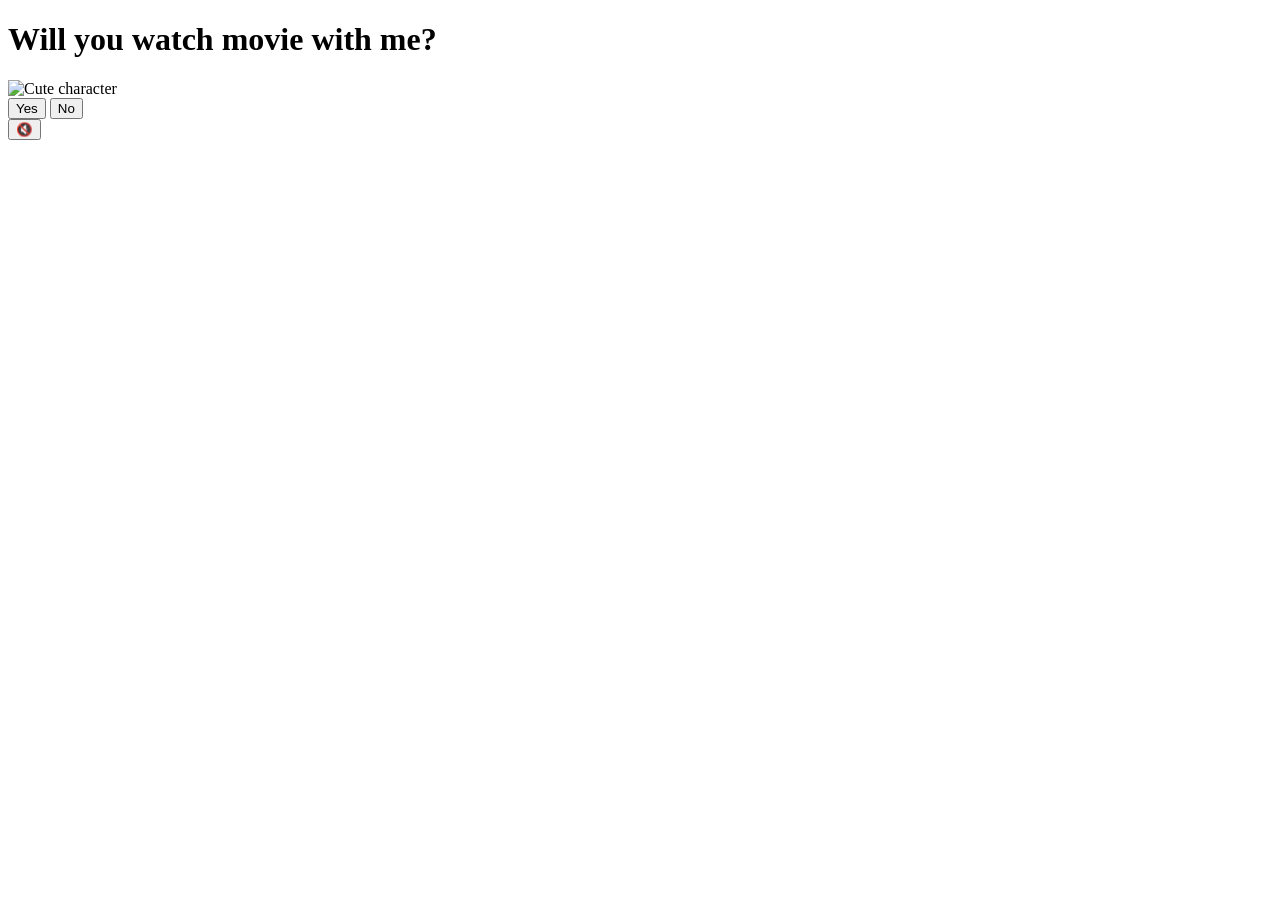
==== index.html @ bd822416 "Fix button handlers, navigation, music playback fallback, and accessibility markup" ====
<!DOCTYPE html>
<html lang="en">
<head>
    <meta charset="UTF-8">
    <meta name="viewport" content="width=device-width, initial-scale=1.0">
    <title>Will you be available to watch movie?? 💕</title>
    <link rel="preconnect" href="https://fonts.googleapis.com">
    <link href="https://fonts.googleapis.com/css2?family=Nunito:wght@400;700;800;900&display=swap" rel="stylesheet">
    <link rel="stylesheet" href="style.css">
</head>
<body>
    <div class="hearts-bg" aria-hidden="true"></div>

    <main class="container">
        <h1>Will you watch movie with me?</h1>
        <div class="gif-container">
            <img id="cat-gif" src="https://media.tenor.com/EBV7OT7ACfwAAAAj/u-u-qua-qua-u-quaa.gif" alt="Cute character">
        </div>

        <div class="buttons">
            <button id="yes-btn" type="button">Yes</button>
            <button id="no-btn" type="button">No</button>
        </div>
        <div id="tease-toast" role="status" aria-live="polite"></div>
    </main>

    <audio id="bg-music" loop preload="auto">
        <source src="Music/beabadoobee - Glue Song (Official Music Video).mp3" type="audio/mpeg">
    </audio>
    <button id="music-toggle" type="button" title="Toggle music" aria-label="Toggle music">🔊</button>

    <script src="script.js"></script>
</body>
</html>
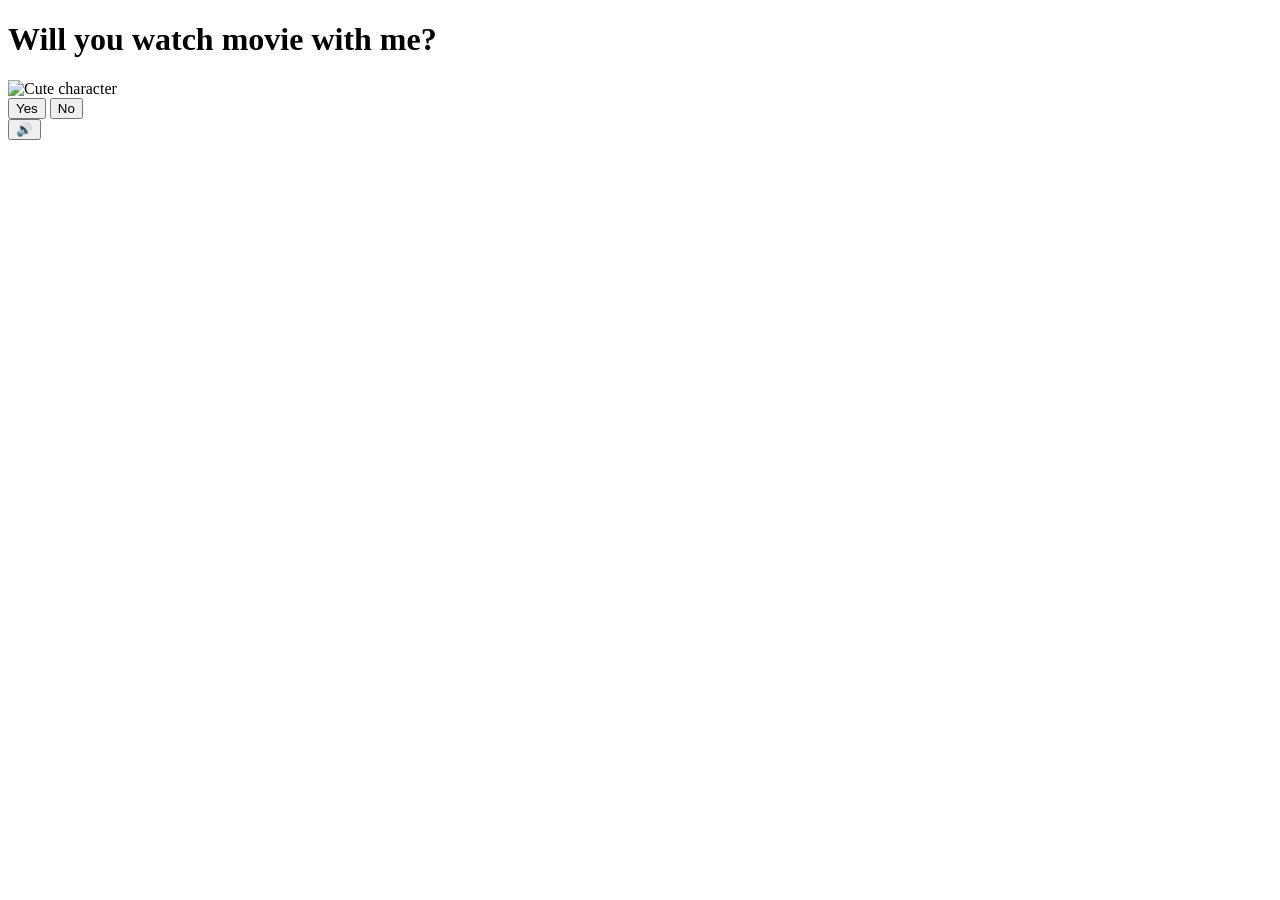
==== commit e3abea24: "Move button and GIF behavior inline into index.html" ====
--- a/index.html
+++ b/index.html
@@ -29,6 +29,61 @@
     </audio>
     <button id="music-toggle" type="button" title="Toggle music" aria-label="Toggle music">🔊</button>
 
-    <script src="script.js"></script>
+    <!-- The button code is inline so it cannot be blocked by a stale script.js cache. -->
+    <script>
+        const gifStages = [
+            'https://media.tenor.com/EBV7OT7ACfwAAAAj/u-u-qua-qua-u-quaa.gif',
+            'https://media1.tenor.com/m/-ozRS87uGPsAAAAC/chiikawa-cute.gif',
+            'https://media1.tenor.com/m/yUkZmkWoAV0AAAAC/sad-jigglypuff.gif',
+            'https://media.tenor.com/OGY9zdREsVAAAAAj/somsom1012.gif',
+            'https://media1.tenor.com/m/IOSVUx97AW4AAAAC/snoopy-sad.gif',
+            'https://media.tenor.com/CivArbX7NzQAAAAj/somsom1012.gif',
+            'https://media.tenor.com/5_tv1HquZlcAAAAj/chiikawa.gif',
+            'https://media1.tenor.com/m/uDugCXK4vI4AAAAC/chiikawa-hachiware.gif'
+        ]
+        const noMessages = [
+            'No', 'Are you positive? 🤔', 'Pookie please... 🥺',
+            'If you say no, I will be really sad...', 'I will be very sad... 😢',
+            'Please??? 💔', "Don't do this to me...", 'Last chance! 😭'
+        ]
+
+        const catGif = document.getElementById('cat-gif')
+        const yesBtn = document.getElementById('yes-btn')
+        const noBtn = document.getElementById('no-btn')
+        const music = document.getElementById('bg-music')
+        const musicToggle = document.getElementById('music-toggle')
+        let yesClickCount = 0
+
+        // Yes performs the GIF/teasing action.
+        yesBtn.addEventListener('click', () => {
+            yesClickCount++
+            noBtn.textContent = noMessages[Math.min(yesClickCount, noMessages.length - 1)]
+            yesBtn.style.fontSize = `${Math.min(25.6 * (1.2 ** yesClickCount), 64)}px`
+            yesBtn.style.padding = `${Math.min(18 + yesClickCount * 4, 48)}px ${Math.min(45 + yesClickCount * 8, 100)}px`
+            if (yesClickCount >= 2) {
+                noBtn.style.fontSize = `${Math.max(16 * (0.85 ** (yesClickCount - 1)), 10)}px`
+            }
+            catGif.style.opacity = '0'
+            setTimeout(() => {
+                catGif.src = gifStages[Math.min(yesClickCount, gifStages.length - 1)]
+                catGif.style.opacity = '1'
+            }, 200)
+        })
+
+        // No opens the success page.
+        noBtn.addEventListener('click', () => {
+            window.location.href = 'yes.html'
+        })
+
+        musicToggle.addEventListener('click', async () => {
+            if (music.paused) {
+                try { await music.play(); musicToggle.textContent = '🔊' }
+                catch { musicToggle.textContent = '🔇' }
+            } else {
+                music.pause()
+                musicToggle.textContent = '🔇'
+            }
+        })
+    </script>
 </body>
 </html>
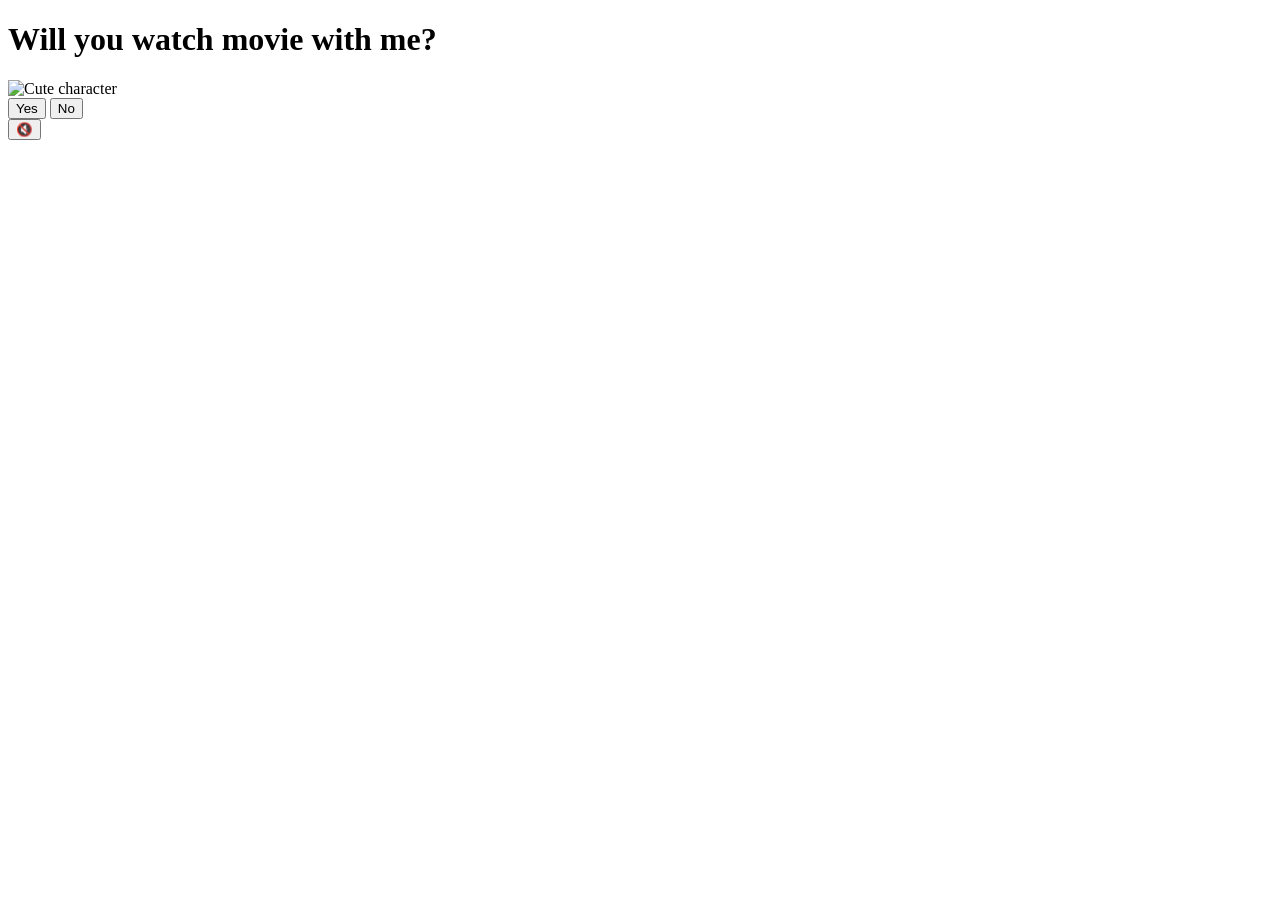
==== commit a61b933a: "Restore to external script.js" ====
--- a/index.html
+++ b/index.html
@@ -29,61 +29,6 @@
     </audio>
     <button id="music-toggle" type="button" title="Toggle music" aria-label="Toggle music">🔊</button>
 
-    <!-- The button code is inline so it cannot be blocked by a stale script.js cache. -->
-    <script>
-        const gifStages = [
-            'https://media.tenor.com/EBV7OT7ACfwAAAAj/u-u-qua-qua-u-quaa.gif',
-            'https://media1.tenor.com/m/-ozRS87uGPsAAAAC/chiikawa-cute.gif',
-            'https://media1.tenor.com/m/yUkZmkWoAV0AAAAC/sad-jigglypuff.gif',
-            'https://media.tenor.com/OGY9zdREsVAAAAAj/somsom1012.gif',
-            'https://media1.tenor.com/m/IOSVUx97AW4AAAAC/snoopy-sad.gif',
-            'https://media.tenor.com/CivArbX7NzQAAAAj/somsom1012.gif',
-            'https://media.tenor.com/5_tv1HquZlcAAAAj/chiikawa.gif',
-            'https://media1.tenor.com/m/uDugCXK4vI4AAAAC/chiikawa-hachiware.gif'
-        ]
-        const noMessages = [
-            'No', 'Are you positive? 🤔', 'Pookie please... 🥺',
-            'If you say no, I will be really sad...', 'I will be very sad... 😢',
-            'Please??? 💔', "Don't do this to me...", 'Last chance! 😭'
-        ]
-
-        const catGif = document.getElementById('cat-gif')
-        const yesBtn = document.getElementById('yes-btn')
-        const noBtn = document.getElementById('no-btn')
-        const music = document.getElementById('bg-music')
-        const musicToggle = document.getElementById('music-toggle')
-        let yesClickCount = 0
-
-        // Yes performs the GIF/teasing action.
-        yesBtn.addEventListener('click', () => {
-            yesClickCount++
-            noBtn.textContent = noMessages[Math.min(yesClickCount, noMessages.length - 1)]
-            yesBtn.style.fontSize = `${Math.min(25.6 * (1.2 ** yesClickCount), 64)}px`
-            yesBtn.style.padding = `${Math.min(18 + yesClickCount * 4, 48)}px ${Math.min(45 + yesClickCount * 8, 100)}px`
-            if (yesClickCount >= 2) {
-                noBtn.style.fontSize = `${Math.max(16 * (0.85 ** (yesClickCount - 1)), 10)}px`
-            }
-            catGif.style.opacity = '0'
-            setTimeout(() => {
-                catGif.src = gifStages[Math.min(yesClickCount, gifStages.length - 1)]
-                catGif.style.opacity = '1'
-            }, 200)
-        })
-
-        // No opens the success page.
-        noBtn.addEventListener('click', () => {
-            window.location.href = 'yes.html'
-        })
-
-        musicToggle.addEventListener('click', async () => {
-            if (music.paused) {
-                try { await music.play(); musicToggle.textContent = '🔊' }
-                catch { musicToggle.textContent = '🔇' }
-            } else {
-                music.pause()
-                musicToggle.textContent = '🔇'
-            }
-        })
-    </script>
+    <script src="script.js"></script>
 </body>
 </html>
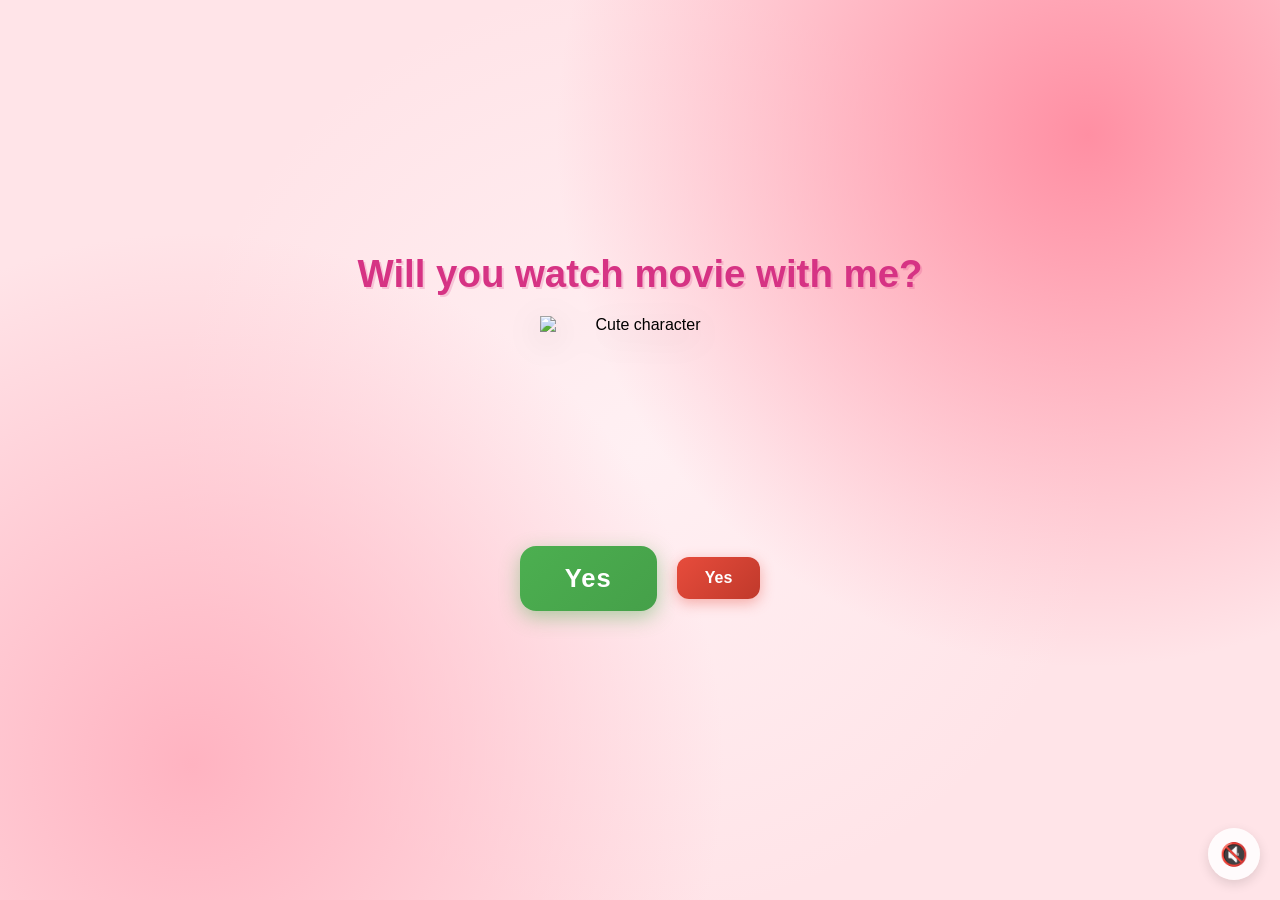
==== commit 46ef056c: "Change No button text to Yes" ====
--- a/index.html
+++ b/index.html
@@ -19,7 +19,7 @@
 
         <div class="buttons">
             <button id="yes-btn" type="button">Yes</button>
-            <button id="no-btn" type="button">No</button>
+            <button id="no-btn" type="button">Yes</button>
         </div>
         <div id="tease-toast" role="status" aria-live="polite"></div>
     </main>
--- a/style.css
+++ b/style.css
@@ -0,0 +1,206 @@
+* {
+    margin: 0;
+    padding: 0;
+    box-sizing: border-box;
+}
+
+body {
+    background-color: #FFE4E8;
+    font-family: 'Nunito', sans-serif;
+    min-height: 100vh;
+    display: flex;
+    justify-content: center;
+    align-items: center;
+    overflow: hidden;
+    background-image:
+        radial-gradient(circle at 15% 85%, #ffb3c1 0%, transparent 40%),
+        radial-gradient(circle at 85% 15%, #ff8fa3 0%, transparent 40%),
+        radial-gradient(circle at 50% 50%, #fff0f3 0%, transparent 60%);
+}
+
+/* Floating hearts background */
+.hearts-bg {
+    position: fixed;
+    top: 0; left: 0; right: 0; bottom: 0;
+    pointer-events: none;
+    z-index: 0;
+    overflow: hidden;
+}
+
+.hearts-bg::before,
+.hearts-bg::after {
+    content: '💕 💗 💖 💝 💓',''💕 💗 💖 💝 💓','💕 💗 💖 💝 💓';
+    position: absolute;
+    font-size: 1.5rem;
+    opacity: 0.15;
+    animation: floatHearts 12s linear infinite;
+    white-space: nowrap;
+    top: 100%;
+    left: 10%;
+}
+
+.hearts-bg::after {
+    animation-delay: 6s;
+    left: 60%;
+    content: '💗 💕 💓 💖 💝','💗 💕 💓 💖 💝','💗 💕 💓 💖 💝';
+}
+
+@keyframes floatHearts {
+    from { transform: translateY(0); opacity: 0.15; }
+    to { transform: translateY(-110vh); opacity: 0; }
+}
+
+.container {
+    position: relative;
+    z-index: 1;
+    text-align: center;
+    padding: 40px 20px;
+}
+
+h1 {
+    font-size: 2.4rem;
+    color: #d63384;
+    font-weight: 900;
+    margin-bottom: 20px;
+    text-shadow: 2px 2px 0px rgba(214, 51, 132, 0.2);
+    animation: wiggle 2s ease-in-out infinite;
+}
+
+@keyframes wiggle {
+    0%, 100% { transform: rotate(-1deg); }
+    50% { transform: rotate(1deg); }
+}
+
+.gif-container {
+    margin: 20px auto;
+    display: flex;
+    justify-content: center;
+}
+
+#cat-gif {
+    width: 200px;
+    height: 200px;
+    object-fit: contain;
+    filter: drop-shadow(0 8px 16px rgba(0,0,0,0.15));
+    transition: opacity 0.3s ease;
+}
+
+.buttons {
+    display: flex;
+    gap: 20px;
+    justify-content: center;
+    align-items: center;
+    margin-top: 30px;
+    flex-wrap: wrap;
+}
+
+#yes-btn {
+    background: linear-gradient(135deg, #4CAF50, #45a049);
+    color: white;
+    border: none;
+    border-radius: 16px;
+    font-size: 1.6rem;
+    font-weight: 900;
+    font-family: 'Nunito', sans-serif;
+    padding: 18px 45px;
+    cursor: pointer;
+    transition: transform 0.15s, box-shadow 0.15s;
+    box-shadow: 0 6px 20px rgba(76, 175, 80, 0.45);
+    letter-spacing: 1px;
+}
+
+#yes-btn:hover {
+    transform: scale(1.06) translateY(-2px);
+    box-shadow: 0 10px 28px rgba(76, 175, 80, 0.55);
+}
+
+#yes-btn:active {
+    transform: scale(0.98);
+}
+
+#no-btn {
+    background: linear-gradient(135deg, #e74c3c, #c0392b);
+    color: white;
+    border: none;
+    border-radius: 12px;
+    font-size: 1rem;
+    font-weight: 700;
+    font-family: 'Nunito', sans-serif;
+    padding: 12px 28px;
+    cursor: pointer;
+    transition: background 0.2s, left 0.25s ease, top 0.25s ease;
+    box-shadow: 0 4px 14px rgba(231, 76, 60, 0.4);
+}
+
+#no-btn:hover {
+    background: linear-gradient(135deg, #c0392b, #a93226);
+}
+
+
+#tease-toast {
+    margin-top: 14px;
+    font-size: 1rem;
+    color: #d63384;
+    font-weight: 700;
+    font-style: italic;
+    opacity: 0;
+    transform: translateY(6px);
+    transition: opacity 0.3s ease, transform 0.3s ease;
+    min-height: 1.5rem;
+}
+
+#tease-toast.show {
+    opacity: 1;
+    transform: translateY(0);
+}
+
+/* Music toggle button */
+#music-toggle {
+    position: fixed;
+    bottom: 20px;
+    right: 20px;
+    background: rgba(255, 255, 255, 0.85);
+    border: none;
+    border-radius: 50%;
+    width: 52px;
+    height: 52px;
+    font-size: 1.4rem;
+    cursor: pointer;
+    backdrop-filter: blur(10px);
+    box-shadow: 0 4px 12px rgba(0, 0, 0, 0.12);
+    transition: transform 0.2s;
+    z-index: 100;
+}
+
+#music-toggle:hover {
+    transform: scale(1.1);
+}
+
+/* Yes page specific */
+.yes-container h1.yes-title {
+    font-size: 2.8rem;
+    animation: bounceTitle 0.6s ease infinite alternate;
+}
+
+@keyframes bounceTitle {
+    from { transform: translateY(0) rotate(-1deg); }
+    to { transform: translateY(-12px) rotate(1deg); }
+}
+
+.yes-message {
+    font-size: 1.4rem;
+    color: #e91e8c;
+    font-weight: 700;
+    margin-top: 24px;
+    animation: fadeIn 1s ease 0.5s both;
+}
+
+@keyframes fadeIn {
+    from { opacity: 0; transform: translateY(10px); }
+    to { opacity: 1; transform: translateY(0); }
+}
+
+.yes-container #cat-gif {
+    width: 260px;
+    height: 260px;
+}
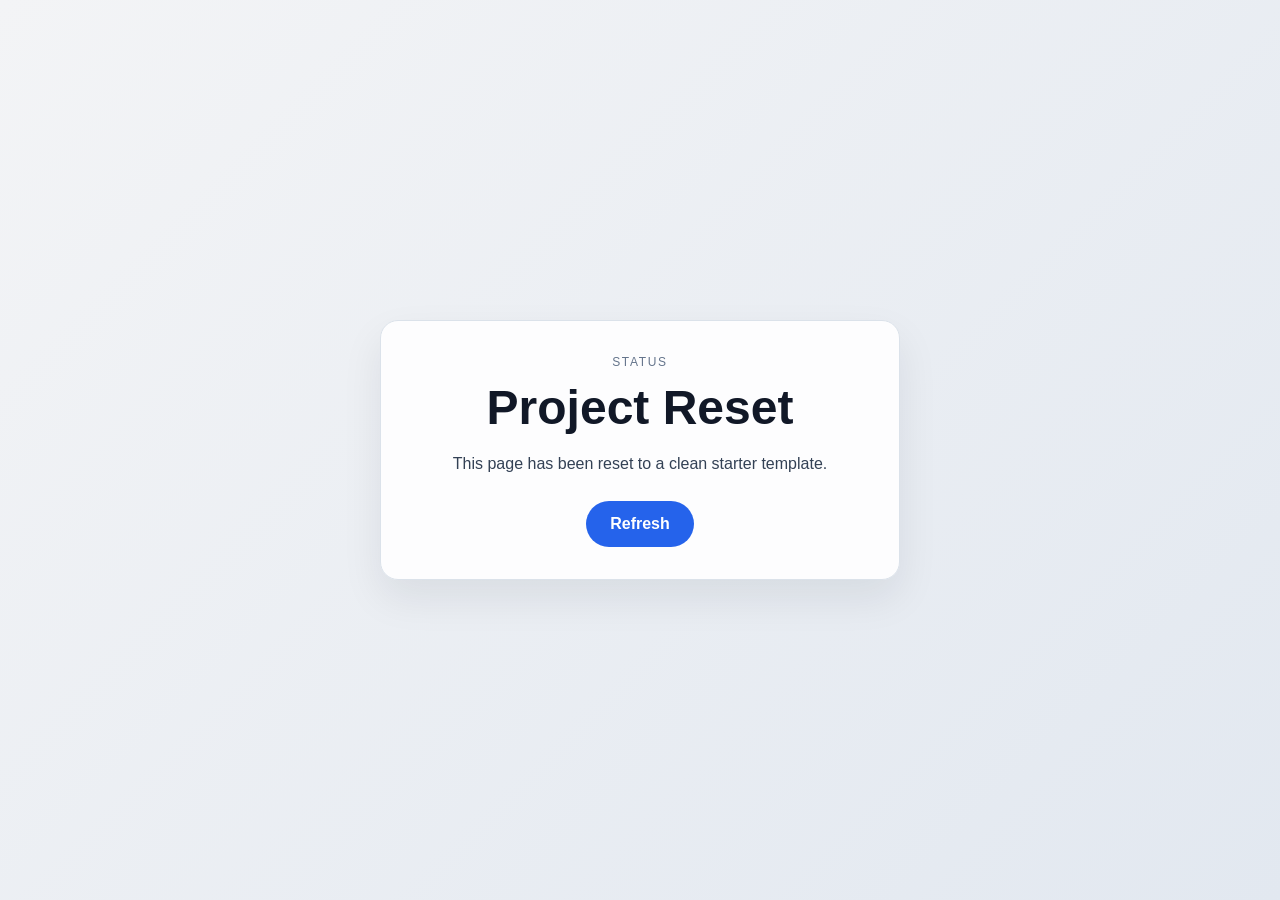
==== commit 42a07a8c: "Reset project files to a clean starter state and remove the previous interactive prank code." ====
--- a/index.html
+++ b/index.html
@@ -1,34 +1,21 @@
 <!DOCTYPE html>
 <html lang="en">
-<head>
-    <meta charset="UTF-8">
-    <meta name="viewport" content="width=device-width, initial-scale=1.0">
-    <title>Will you be available to watch movie?? 💕</title>
-    <link rel="preconnect" href="https://fonts.googleapis.com">
-    <link href="https://fonts.googleapis.com/css2?family=Nunito:wght@400;700;800;900&display=swap" rel="stylesheet">
-    <link rel="stylesheet" href="style.css">
-</head>
-<body>
-    <div class="hearts-bg" aria-hidden="true"></div>
-
+  <head>
+    <meta charset="UTF-8" />
+    <meta name="viewport" content="width=device-width, initial-scale=1.0" />
+    <title>Project Reset</title>
+    <link rel="stylesheet" href="style.css" />
+  </head>
+  <body>
     <main class="container">
-        <h1>Will you watch movie with me?</h1>
-        <div class="gif-container">
-            <img id="cat-gif" src="https://media.tenor.com/EBV7OT7ACfwAAAAj/u-u-qua-qua-u-quaa.gif" alt="Cute character">
-        </div>
-
-        <div class="buttons">
-            <button id="yes-btn" type="button">Yes</button>
-            <button id="no-btn" type="button">Yes</button>
-        </div>
-        <div id="tease-toast" role="status" aria-live="polite"></div>
+      <div class="card">
+        <p class="eyebrow">Status</p>
+        <h1>Project Reset</h1>
+        <p>This page has been reset to a clean starter template.</p>
+        <button id="reset-btn" type="button">Refresh</button>
+      </div>
     </main>
 
-    <audio id="bg-music" loop preload="auto">
-        <source src="Music/beabadoobee - Glue Song (Official Music Video).mp3" type="audio/mpeg">
-    </audio>
-    <button id="music-toggle" type="button" title="Toggle music" aria-label="Toggle music">🔊</button>
-
     <script src="script.js"></script>
-</body>
+  </body>
 </html>
--- a/style.css
+++ b/style.css
@@ -1,206 +1,65 @@
 * {
-    margin: 0;
-    padding: 0;
-    box-sizing: border-box;
+  box-sizing: border-box;
 }
 
 body {
-    background-color: #FFE4E8;
-    font-family: 'Nunito', sans-serif;
-    min-height: 100vh;
-    display: flex;
-    justify-content: center;
-    align-items: center;
-    overflow: hidden;
-    background-image:
-        radial-gradient(circle at 15% 85%, #ffb3c1 0%, transparent 40%),
-        radial-gradient(circle at 85% 15%, #ff8fa3 0%, transparent 40%),
-        radial-gradient(circle at 50% 50%, #fff0f3 0%, transparent 60%);
-}
-
-/* Floating hearts background */
-.hearts-bg {
-    position: fixed;
-    top: 0; left: 0; right: 0; bottom: 0;
-    pointer-events: none;
-    z-index: 0;
-    overflow: hidden;
-}
-
-.hearts-bg::before,
-.hearts-bg::after {
-    content: '💕 💗 💖 💝 💓',''💕 💗 💖 💝 💓','💕 💗 💖 💝 💓';
-    position: absolute;
-    font-size: 1.5rem;
-    opacity: 0.15;
-    animation: floatHearts 12s linear infinite;
-    white-space: nowrap;
-    top: 100%;
-    left: 10%;
-}
-
-.hearts-bg::after {
-    animation-delay: 6s;
-    left: 60%;
-    content: '💗 💕 💓 💖 💝','💗 💕 💓 💖 💝','💗 💕 💓 💖 💝';
-}
-
-@keyframes floatHearts {
-    from { transform: translateY(0); opacity: 0.15; }
-    to { transform: translateY(-110vh); opacity: 0; }
+  margin: 0;
+  min-height: 100vh;
+  display: grid;
+  place-items: center;
+  font-family: Arial, Helvetica, sans-serif;
+  background: linear-gradient(135deg, #f3f4f6, #e2e8f0);
+  color: #111827;
 }
 
 .container {
-    position: relative;
-    z-index: 1;
-    text-align: center;
-    padding: 40px 20px;
+  width: min(90vw, 520px);
+}
+
+.card {
+  background: rgba(255, 255, 255, 0.9);
+  border: 1px solid #dbe2ea;
+  border-radius: 18px;
+  box-shadow: 0 18px 40px rgba(15, 23, 42, 0.08);
+  padding: 2rem;
+  text-align: center;
+}
+
+.eyebrow {
+  margin: 0 0 0.5rem;
+  font-size: 0.75rem;
+  letter-spacing: 0.14em;
+  text-transform: uppercase;
+  color: #64748b;
 }
 
 h1 {
-    font-size: 2.4rem;
-    color: #d63384;
-    font-weight: 900;
-    margin-bottom: 20px;
-    text-shadow: 2px 2px 0px rgba(214, 51, 132, 0.2);
-    animation: wiggle 2s ease-in-out infinite;
+  margin: 0 0 1rem;
+  font-size: clamp(2rem, 4vw, 3rem);
 }
 
-@keyframes wiggle {
-    0%, 100% { transform: rotate(-1deg); }
-    50% { transform: rotate(1deg); }
+p {
+  margin: 0 0 1.5rem;
+  line-height: 1.6;
+  color: #334155;
 }
 
-.gif-container {
-    margin: 20px auto;
-    display: flex;
-    justify-content: center;
+button {
+  border: 0;
+  border-radius: 999px;
+  background: #2563eb;
+  color: white;
+  font-size: 1rem;
+  font-weight: 600;
+  padding: 0.9rem 1.5rem;
+  cursor: pointer;
+  transition: transform 0.2s ease, opacity 0.2s ease;
 }
 
-#cat-gif {
-    width: 200px;
-    height: 200px;
-    object-fit: contain;
-    filter: drop-shadow(0 8px 16px rgba(0,0,0,0.15));
-    transition: opacity 0.3s ease;
+button:hover {
+  transform: translateY(-1px);
 }
 
-.buttons {
-    display: flex;
-    gap: 20px;
-    justify-content: center;
-    align-items: center;
-    margin-top: 30px;
-    flex-wrap: wrap;
+button:active {
+  transform: translateY(0);
 }
-
-#yes-btn {
-    background: linear-gradient(135deg, #4CAF50, #45a049);
-    color: white;
-    border: none;
-    border-radius: 16px;
-    font-size: 1.6rem;
-    font-weight: 900;
-    font-family: 'Nunito', sans-serif;
-    padding: 18px 45px;
-    cursor: pointer;
-    transition: transform 0.15s, box-shadow 0.15s;
-    box-shadow: 0 6px 20px rgba(76, 175, 80, 0.45);
-    letter-spacing: 1px;
-}
-
-#yes-btn:hover {
-    transform: scale(1.06) translateY(-2px);
-    box-shadow: 0 10px 28px rgba(76, 175, 80, 0.55);
-}
-
-#yes-btn:active {
-    transform: scale(0.98);
-}
-
-#no-btn {
-    background: linear-gradient(135deg, #e74c3c, #c0392b);
-    color: white;
-    border: none;
-    border-radius: 12px;
-    font-size: 1rem;
-    font-weight: 700;
-    font-family: 'Nunito', sans-serif;
-    padding: 12px 28px;
-    cursor: pointer;
-    transition: background 0.2s, left 0.25s ease, top 0.25s ease;
-    box-shadow: 0 4px 14px rgba(231, 76, 60, 0.4);
-}
-
-#no-btn:hover {
-    background: linear-gradient(135deg, #c0392b, #a93226);
-}
-
-
-#tease-toast {
-    margin-top: 14px;
-    font-size: 1rem;
-    color: #d63384;
-    font-weight: 700;
-    font-style: italic;
-    opacity: 0;
-    transform: translateY(6px);
-    transition: opacity 0.3s ease, transform 0.3s ease;
-    min-height: 1.5rem;
-}
-
-#tease-toast.show {
-    opacity: 1;
-    transform: translateY(0);
-}
-
-/* Music toggle button */
-#music-toggle {
-    position: fixed;
-    bottom: 20px;
-    right: 20px;
-    background: rgba(255, 255, 255, 0.85);
-    border: none;
-    border-radius: 50%;
-    width: 52px;
-    height: 52px;
-    font-size: 1.4rem;
-    cursor: pointer;
-    backdrop-filter: blur(10px);
-    box-shadow: 0 4px 12px rgba(0, 0, 0, 0.12);
-    transition: transform 0.2s;
-    z-index: 100;
-}
-
-#music-toggle:hover {
-    transform: scale(1.1);
-}
-
-/* Yes page specific */
-.yes-container h1.yes-title {
-    font-size: 2.8rem;
-    animation: bounceTitle 0.6s ease infinite alternate;
-}
-
-@keyframes bounceTitle {
-    from { transform: translateY(0) rotate(-1deg); }
-    to { transform: translateY(-12px) rotate(1deg); }
-}
-
-.yes-message {
-    font-size: 1.4rem;
-    color: #e91e8c;
-    font-weight: 700;
-    margin-top: 24px;
-    animation: fadeIn 1s ease 0.5s both;
-}
-
-@keyframes fadeIn {
-    from { opacity: 0; transform: translateY(10px); }
-    to { opacity: 1; transform: translateY(0); }
-}
-
-.yes-container #cat-gif {
-    width: 260px;
-    height: 260px;
-}
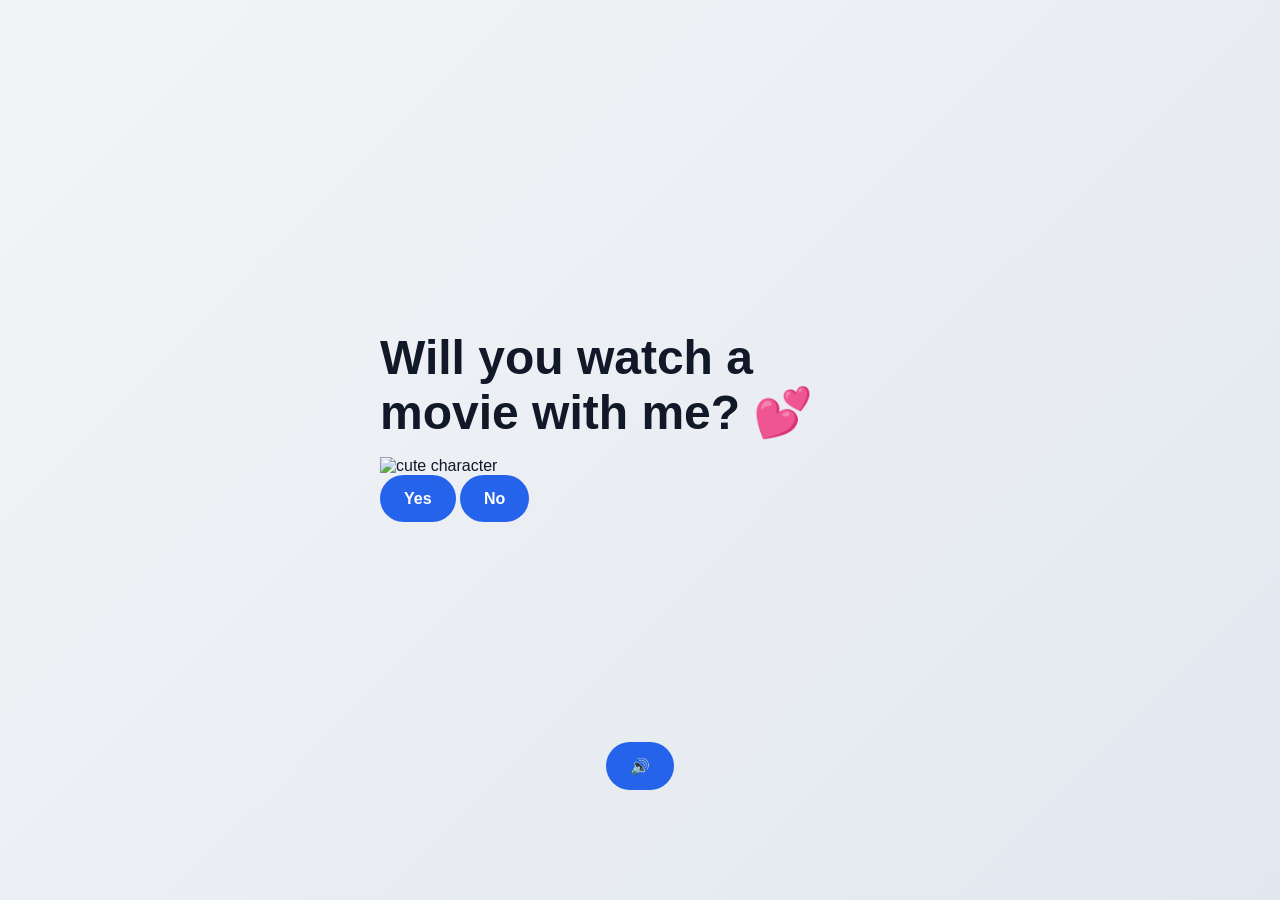
==== commit 3d63a9ba: "Update index.html" ====
--- a/index.html
+++ b/index.html
@@ -1,21 +1,36 @@
 <!DOCTYPE html>
 <html lang="en">
-  <head>
-    <meta charset="UTF-8" />
-    <meta name="viewport" content="width=device-width, initial-scale=1.0" />
-    <title>Project Reset</title>
-    <link rel="stylesheet" href="style.css" />
-  </head>
-  <body>
-    <main class="container">
-      <div class="card">
-        <p class="eyebrow">Status</p>
-        <h1>Project Reset</h1>
-        <p>This page has been reset to a clean starter template.</p>
-        <button id="reset-btn" type="button">Refresh</button>
-      </div>
-    </main>
+<head>
+    <meta charset="UTF-8">
+    <meta name="viewport" content="width=device-width, initial-scale=1.0">
+    <title>Movie 💕</title>
+    <link rel="preconnect" href="https://fonts.googleapis.com">
+    <link href="https://fonts.googleapis.com/css2?family=Nunito:wght@400;700;800;900&display=swap" rel="stylesheet">
+    <link rel="stylesheet" href="style.css">
+</head>
+<body>
+    <div class="hearts-bg"></div>
+
+    <div class="container">
+        <h1>Will you watch a movie with me? 💕</h1>
+
+        <div class="gif-container">
+            <img id="cat-gif" src="https://media.tenor.com/EBV7OT7ACfwAAAAj/u-u-qua-qua-u-quaa.gif" alt="cute character">
+        </div>
+
+        <div class="buttons">
+            <button id="yes-btn" onclick="handleYesClick()">Yes</button>
+            <button id="no-btn" onclick="handleNoClick()">No</button>
+        </div>
+        <div id="tease-toast"></div>
+    </div>
+
+    <audio id="bg-music" loop autoplay muted>
+        <source src="music/beabadoobee - Glue Song (Lyrics).mp3" type="audio/mpeg">
+    </audio>
+
+    <button id="music-toggle" onclick="toggleMusic()" title="Toggle music">🔊</button>
 
     <script src="script.js"></script>
-  </body>
+</body>
 </html>
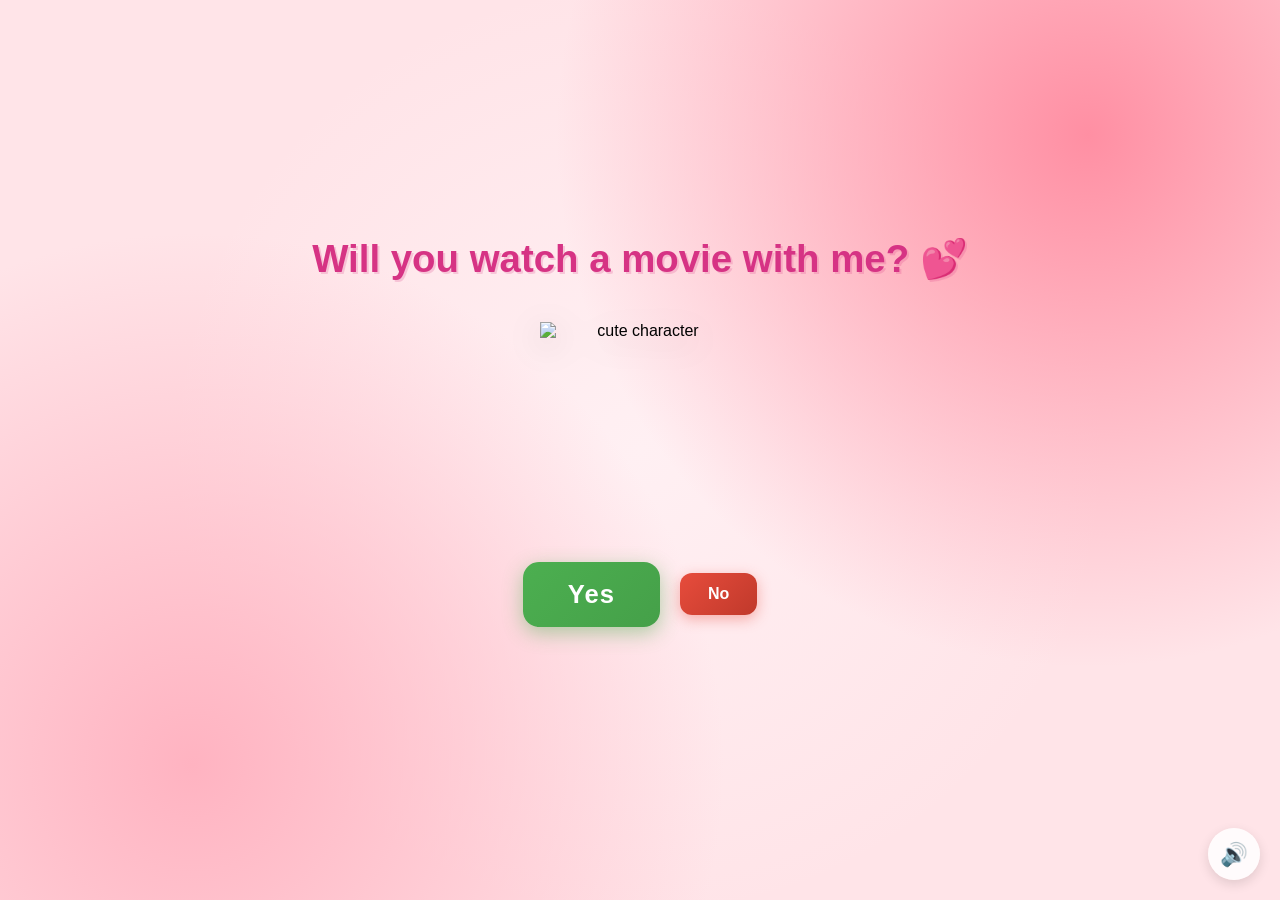
==== commit e1b1639a: "Fix missing music by pointing the audio source to the actual file path in the Music folder." ====
--- a/index.html
+++ b/index.html
@@ -25,8 +25,8 @@
         <div id="tease-toast"></div>
     </div>
 
-    <audio id="bg-music" loop autoplay muted>
-        <source src="music/beabadoobee - Glue Song (Lyrics).mp3" type="audio/mpeg">
+    <audio id="bg-music" loop autoplay muted preload="auto">
+        <source src="Music/beabadoobee - Glue Song (Official Music Video).mp3" type="audio/mpeg">
     </audio>
 
     <button id="music-toggle" onclick="toggleMusic()" title="Toggle music">🔊</button>
--- a/style.css
+++ b/style.css
@@ -1,65 +1,206 @@
 * {
-  box-sizing: border-box;
+    margin: 0;
+    padding: 0;
+    box-sizing: border-box;
 }
 
 body {
-  margin: 0;
-  min-height: 100vh;
-  display: grid;
-  place-items: center;
-  font-family: Arial, Helvetica, sans-serif;
-  background: linear-gradient(135deg, #f3f4f6, #e2e8f0);
-  color: #111827;
+    background-color: #FFE4E8;
+    font-family: 'Nunito', sans-serif;
+    min-height: 100vh;
+    display: flex;
+    justify-content: center;
+    align-items: center;
+    overflow: hidden;
+    background-image:
+        radial-gradient(circle at 15% 85%, #ffb3c1 0%, transparent 40%),
+        radial-gradient(circle at 85% 15%, #ff8fa3 0%, transparent 40%),
+        radial-gradient(circle at 50% 50%, #fff0f3 0%, transparent 60%);
+}
+
+/* Floating hearts background */
+.hearts-bg {
+    position: fixed;
+    top: 0; left: 0; right: 0; bottom: 0;
+    pointer-events: none;
+    z-index: 0;
+    overflow: hidden;
+}
+
+.hearts-bg::before,
+.hearts-bg::after {
+    content: '💕 💗 💖 💝 💓','💕 💗 💖 💝 💓','💕 💗 💖 💝 💓';
+    position: absolute;
+    font-size: 1.5rem;
+    opacity: 0.15;
+    animation: floatHearts 4s linear infinite;
+    white-space: nowrap;
+    top: 100%;
+    left: 10%;
+}
+
+.hearts-bg::after {
+    animation-delay: 6s;
+    left: 60%;
+    content: '💗 💕 💓 💖 💝','💗 💕 💓 💖 💝','💗 💕 💓 💖 💝';
+}
+
+@keyframes floatHearts {
+    from { transform: translateY(0); opacity: 0.30; }
+    to { transform: translateY(-110vh); opacity: 0; }
 }
 
 .container {
-  width: min(90vw, 520px);
-}
-
-.card {
-  background: rgba(255, 255, 255, 0.9);
-  border: 1px solid #dbe2ea;
-  border-radius: 18px;
-  box-shadow: 0 18px 40px rgba(15, 23, 42, 0.08);
-  padding: 2rem;
-  text-align: center;
-}
-
-.eyebrow {
-  margin: 0 0 0.5rem;
-  font-size: 0.75rem;
-  letter-spacing: 0.14em;
-  text-transform: uppercase;
-  color: #64748b;
+    position: relative;
+    z-index: 1;
+    text-align: center;
+    padding: 50px 30px;
 }
 
 h1 {
-  margin: 0 0 1rem;
-  font-size: clamp(2rem, 4vw, 3rem);
-}
-
-p {
-  margin: 0 0 1.5rem;
-  line-height: 1.6;
-  color: #334155;
-}
-
-button {
-  border: 0;
-  border-radius: 999px;
-  background: #2563eb;
-  color: white;
-  font-size: 1rem;
-  font-weight: 600;
-  padding: 0.9rem 1.5rem;
-  cursor: pointer;
-  transition: transform 0.2s ease, opacity 0.2s ease;
-}
-
-button:hover {
-  transform: translateY(-1px);
-}
-
-button:active {
-  transform: translateY(0);
-}
+    font-size: 2.4rem;
+    color: #d63384;
+    font-weight: 900;
+    margin-bottom: 20px;
+    text-shadow: 2px 2px 0px rgba(214, 51, 132, 0.2);
+    animation: wiggle 4s ease-in-out infinite;
+}
+
+@keyframes wiggle {
+    0%, 100% { transform: rotate(-1deg); }
+    50% { transform: rotate(1deg); }
+}
+
+.gif-container {
+    margin: 40px auto;
+    display: flex;
+    justify-content: center;
+}
+
+#cat-gif {
+    width: 200px;
+    height: 200px;
+    object-fit: contain;
+    filter: drop-shadow(0 8px 16px rgba(0,0,0,0.15));
+    transition: opacity 0.3s ease;
+}
+
+.buttons {
+    display: flex;
+    gap: 20px;
+    justify-content: center;
+    align-items: center;
+    margin-top: 30px;
+    flex-wrap: wrap;
+}
+
+#yes-btn {
+    background: linear-gradient(135deg, #4CAF50, #45a049);
+    color: white;
+    border: none;
+    border-radius: 16px;
+    font-size: 1.6rem;
+    font-weight: 900;
+    font-family: 'Nunito', sans-serif;
+    padding: 18px 45px;
+    cursor: pointer;
+    transition: transform 0.15s, box-shadow 0.15s;
+    box-shadow: 0 6px 20px rgba(76, 175, 80, 0.45);
+    letter-spacing: 1px;
+}
+
+#yes-btn:hover {
+    transform: scale(1.06) translateY(-2px);
+    box-shadow: 0 10px 28px rgba(76, 175, 80, 0.55);
+}
+
+#yes-btn:active {
+    transform: scale(0.98);
+}
+
+#no-btn {
+    background: linear-gradient(135deg, #e74c3c, #c0392b);
+    color: white;
+    border: none;
+    border-radius: 12px;
+    font-size: 1rem;
+    font-weight: 700;
+    font-family: 'Nunito', sans-serif;
+    padding: 12px 28px;
+    cursor: pointer;
+    transition: background 0.2s, left 0.25s ease, top 0.25s ease;
+    box-shadow: 0 4px 14px rgba(231, 76, 60, 0.4);
+}
+
+#no-btn:hover {
+    background: linear-gradient(135deg, #c0392b, #a93226);
+}
+
+
+#tease-toast {
+    margin-top: 14px;
+    font-size: 1rem;
+    color: #d63384;
+    font-weight: 700;
+    font-style: italic;
+    opacity: 0;
+    transform: translateY(6px);
+    transition: opacity 0.3s ease, transform 0.3s ease;
+    min-height: 1.5rem;
+}
+
+#tease-toast.show {
+    opacity: 1;
+    transform: translateY(0);
+}
+
+/* Music toggle button */
+#music-toggle {
+    position: fixed;
+    bottom: 20px;
+    right: 20px;
+    background: rgba(255, 255, 255, 0.85);
+    border: none;
+    border-radius: 50%;
+    width: 52px;
+    height: 52px;
+    font-size: 1.4rem;
+    cursor: pointer;
+    backdrop-filter: blur(10px);
+    box-shadow: 0 4px 12px rgba(0, 0, 0, 0.12);
+    transition: transform 0.2s;
+    z-index: 100;
+}
+
+#music-toggle:hover {
+    transform: scale(1.1);
+}
+
+/* Yes page specific */
+.yes-container h1.yes-title {
+    font-size: 2.8rem;
+    animation: bounceTitle 0.6s ease infinite alternate;
+}
+
+@keyframes bounceTitle {
+    from { transform: translateY(0) rotate(-1deg); }
+    to { transform: translateY(-12px) rotate(1deg); }
+}
+
+.yes-message {
+    font-size: 1.4rem;
+    color: #e91e8c;
+    font-weight: 700;
+    margin-top: 24px;
+    animation: fadeIn 1s ease 0.5s both;
+}
+
+@keyframes fadeIn {
+    from { opacity: 0; transform: translateY(10px); }
+    to { opacity: 1; transform: translateY(0); }
+}
+
+.yes-container #cat-gif {
+    width: 260px;
+    height: 260px;
+}
